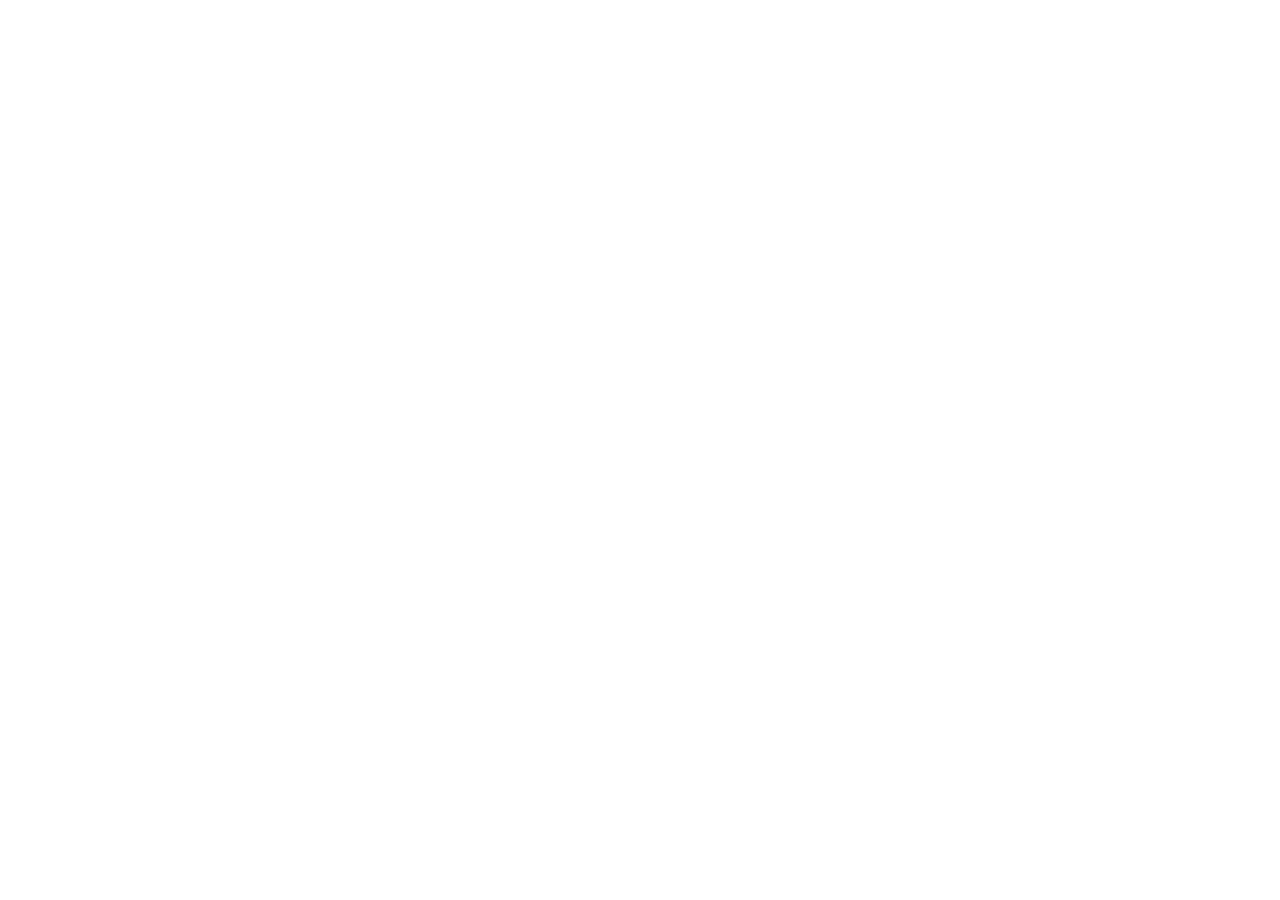
==== index.html @ 59ee5489 "Redirect office-ws.de → wolfgang-schmidt.eu" ====
<!DOCTYPE html>
<html lang="de">
<head>
  <meta charset="UTF-8">
  <meta http-equiv="refresh" content="0; url=https://wolfgang-schmidt.eu/">
  <link rel="canonical" href="https://wolfgang-schmidt.eu/" />
  <title>Weiterleitung…</title>
  <script>window.location.replace("https://wolfgang-schmidt.eu/" + window.location.pathname.substring(1) + window.location.search + window.location.hash);</script>
</head>
<body>
  <p>Diese Seite ist umgezogen. <a href="https://wolfgang-schmidt.eu/">Weiter zu wolfgang-schmidt.eu</a></p>
</body>
</html>
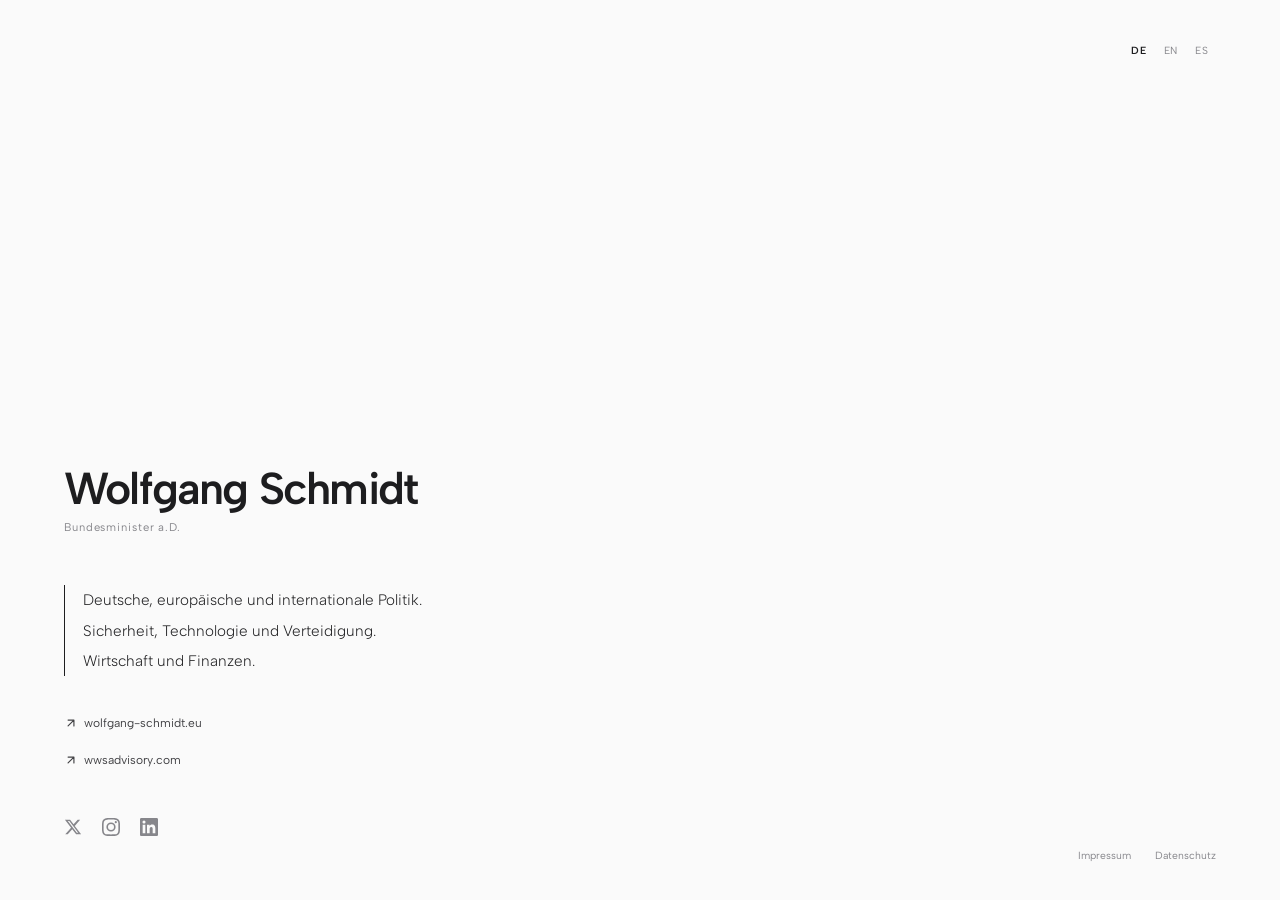
==== commit 629b973d: "office-ws.de: persoenliche Visitenkarte als helle Landing - Wolfgang Schmidt, Bundesminister a.D., D" ====
--- a/index.html
+++ b/index.html
@@ -1,13 +1,139 @@
 <!DOCTYPE html>
 <html lang="de">
 <head>
-  <meta charset="UTF-8">
-  <meta http-equiv="refresh" content="0; url=https://wolfgang-schmidt.eu/">
-  <link rel="canonical" href="https://wolfgang-schmidt.eu/" />
-  <title>Weiterleitung…</title>
-  <script>window.location.replace("https://wolfgang-schmidt.eu/" + window.location.pathname.substring(1) + window.location.search + window.location.hash);</script>
+<meta charset="UTF-8">
+<meta name="viewport" content="width=device-width, initial-scale=1.0">
+<title>Wolfgang Schmidt</title>
+<link rel="alternate" hreflang="de" href="https://office-ws.de/" />
+<link rel="alternate" hreflang="en" href="https://office-ws.de/?lang=en" />
+<link rel="alternate" hreflang="es" href="https://office-ws.de/?lang=es" />
+<style>
+  @font-face{font-family:'Albert Sans';font-style:normal;font-weight:300;font-display:swap;src:url('fonts/albert-sans-300.woff2') format('woff2')}
+  @font-face{font-family:'Albert Sans';font-style:normal;font-weight:400;font-display:swap;src:url('fonts/albert-sans-400.woff2') format('woff2')}
+  @font-face{font-family:'Albert Sans';font-style:normal;font-weight:600;font-display:swap;src:url('fonts/albert-sans-600.woff2') format('woff2')}
+
+  *,*::before,*::after{margin:0;padding:0;box-sizing:border-box}
+  :root{--bg:#fafafa;--fg:#1d1d1f;--muted:#86868b;--link:#424245;--sans:'Albert Sans',system-ui,sans-serif}
+
+  body{background:var(--bg);color:var(--fg);font-family:var(--sans);min-height:100dvh;display:flex;align-items:flex-end;padding:clamp(2rem,5vw,4rem);position:relative}
+
+  .lang{position:fixed;top:clamp(1.5rem,3vw,2.5rem);right:clamp(2rem,5vw,4rem);display:flex;gap:.1rem;font-size:.65rem;font-weight:400;letter-spacing:.04em;z-index:10}
+  .lang button{background:none;border:none;font-family:var(--sans);font-size:.65rem;color:var(--muted);padding:.35rem .5rem;border-radius:4px;cursor:pointer;transition:color .2s;letter-spacing:.04em}
+  .lang button:hover{color:var(--fg)}
+  .lang button.active{color:var(--fg);font-weight:600}
+
+  .main{max-width:480px;animation:up .8s cubic-bezier(.25,1,.5,1) both}
+  @keyframes up{from{opacity:0;transform:translateY(16px)}to{opacity:1;transform:translateY(0)}}
+
+  .name-big{font-size:clamp(2rem,5vw,2.8rem);font-weight:600;letter-spacing:-.04em;line-height:1;margin-bottom:.2em}
+  .role{font-size:.7rem;font-weight:400;color:var(--muted);letter-spacing:.08em;margin-bottom:clamp(2rem,4vw,3.5rem);transition:opacity .25s}
+
+  .lines{font-weight:300;font-size:.95rem;line-height:2;margin-bottom:2.5rem;padding-left:1.1rem;border-left:1.5px solid var(--fg);transition:opacity .25s}
+
+  .web{display:inline-flex;align-items:center;gap:.4rem;font-size:.75rem;font-weight:400;color:var(--link);text-decoration:none;margin-bottom:1.2rem;transition:color .2s}
+  .web:hover{color:var(--fg)}
+  .web svg{width:14px;height:14px;fill:none;stroke:currentColor;stroke-width:2;stroke-linecap:round;stroke-linejoin:round;transition:transform .2s}
+  .web:hover svg{transform:translateX(2px)}
+  .web-row{display:flex;flex-direction:column;gap:.2rem;margin-bottom:2rem}
+
+  .soc{display:flex;gap:1.25rem;align-items:center}
+  .soc a{color:var(--muted);transition:color .25s;display:flex}
+  .soc a:hover{color:var(--fg)}
+  .soc svg{width:18px;height:18px;fill:currentColor}
+
+  .foot{position:fixed;bottom:clamp(1.5rem,3vw,2.5rem);right:clamp(2rem,5vw,4rem);display:flex;gap:1.5rem;font-size:.65rem}
+  .foot a{color:var(--muted);text-decoration:none;transition:color .2s}
+  .foot a:hover{color:var(--fg)}
+
+  @media(max-width:600px){
+    body{align-items:center;padding:2rem 1.5rem;padding-top:4rem;flex-direction:column;justify-content:center}
+    .lang{top:1.2rem;right:1.5rem}
+    .foot{position:static;margin-top:3rem;align-self:flex-start}
+  }
+</style>
+<!-- Matomo -->
+<script>
+  var _paq = window._paq = window._paq || [];
+  _paq.push(['trackPageView']);
+  _paq.push(['enableLinkTracking']);
+  (function() {
+    var u="//schmidt-sabugal.de/matomo/";
+    _paq.push(['setTrackerUrl', u+'matomo.php']);
+    _paq.push(['setSiteId', '4']);
+    var d=document, g=d.createElement('script'), s=d.getElementsByTagName('script')[0];
+    g.async=true; g.src=u+'matomo.js'; s.parentNode.insertBefore(g,s);
+  })();
+</script>
+<!-- End Matomo Code -->
 </head>
 <body>
-  <p>Diese Seite ist umgezogen. <a href="https://wolfgang-schmidt.eu/">Weiter zu wolfgang-schmidt.eu</a></p>
+
+<div class="lang">
+  <button class="active" data-lang="de">DE</button>
+  <button data-lang="en">EN</button>
+  <button data-lang="es">ES</button>
+</div>
+
+<div class="main">
+  <div class="name-big">Wolfgang Schmidt</div>
+  <div class="role" id="role">Bundesminister a.D.</div>
+
+  <div class="lines" id="lines">
+    Deutsche, europäische und internationale Politik.<br>
+    Sicherheit, Technologie und Verteidigung.<br>
+    Wirtschaft und Finanzen.
+  </div>
+
+  <div class="web-row">
+    <a class="web" href="https://wolfgang-schmidt.eu">
+      <svg viewBox="0 0 24 24"><path d="M7 17L17 7M17 7H7M17 7V17"/></svg>
+      wolfgang-schmidt.eu
+    </a>
+    <a class="web" href="https://wwsadvisory.com">
+      <svg viewBox="0 0 24 24"><path d="M7 17L17 7M17 7H7M17 7V17"/></svg>
+      wwsadvisory.com
+    </a>
+  </div>
+
+  <div class="soc">
+    <a href="https://x.com/W_Schmidt_" aria-label="X" target="_blank" rel="noopener"><svg viewBox="0 0 24 24"><path d="M18.244 2.25h3.308l-7.227 8.26 8.502 11.24H16.17l-5.214-6.817L4.99 21.75H1.68l7.73-8.835L1.254 2.25H8.08l4.713 6.231zm-1.161 17.52h1.833L7.084 4.126H5.117z"/></svg></a>
+    <a href="https://www.instagram.com/wowashamburg/" aria-label="Instagram" target="_blank" rel="noopener"><svg viewBox="0 0 24 24"><path d="M12 2.163c3.204 0 3.584.012 4.85.07 3.252.148 4.771 1.691 4.919 4.919.058 1.265.069 1.645.069 4.849 0 3.205-.012 3.584-.069 4.849-.149 3.225-1.664 4.771-4.919 4.919-1.266.058-1.644.07-4.85.07-3.204 0-3.584-.012-4.849-.07-3.26-.149-4.771-1.699-4.919-4.92-.058-1.265-.07-1.644-.07-4.849 0-3.204.013-3.583.07-4.849.149-3.227 1.664-4.771 4.919-4.919 1.266-.057 1.645-.069 4.849-.069zM12 0C8.741 0 8.333.014 7.053.072 2.695.272.273 2.69.073 7.052.014 8.333 0 8.741 0 12c0 3.259.014 3.668.072 4.948.2 4.358 2.618 6.78 6.98 6.98C8.333 23.986 8.741 24 12 24c3.259 0 3.668-.014 4.948-.072 4.354-.2 6.782-2.618 6.979-6.98.059-1.28.073-1.689.073-4.948 0-3.259-.014-3.667-.072-4.947-.196-4.354-2.617-6.78-6.979-6.98C15.668.014 15.259 0 12 0zm0 5.838a6.162 6.162 0 100 12.324 6.162 6.162 0 000-12.324zM12 16a4 4 0 110-8 4 4 0 010 8zm6.406-11.845a1.44 1.44 0 100 2.881 1.44 1.44 0 000-2.881z"/></svg></a>
+    <a href="https://www.linkedin.com/in/wolfgang-schmidt-germany" aria-label="LinkedIn" target="_blank" rel="noopener"><svg viewBox="0 0 24 24"><path d="M20.447 20.452h-3.554v-5.569c0-1.328-.027-3.037-1.852-3.037-1.853 0-2.136 1.445-2.136 2.939v5.667H9.351V9h3.414v1.561h.046c.477-.9 1.637-1.85 3.37-1.85 3.601 0 4.267 2.37 4.267 5.455v6.286zM5.337 7.433a2.062 2.062 0 01-2.063-2.065 2.064 2.064 0 112.063 2.065zm1.782 13.019H3.555V9h3.564v11.452zM22.225 0H1.771C.792 0 0 .774 0 1.729v20.542C0 23.227.792 24 1.771 24h20.451C23.2 24 24 23.227 24 22.271V1.729C24 .774 23.2 0 22.222 0h.003z"/></svg></a>
+  </div>
+</div>
+
+<div class="foot">
+  <a href="impressum.html" id="foot-impr">Impressum</a>
+  <a href="datenschutz.html" id="foot-dsgvo">Datenschutz</a>
+</div>
+
+<script>
+const i18n = {
+  de: { role: 'Bundesminister a.D.', lines: 'Deutsche, europäische und internationale Politik.<br>Sicherheit, Technologie und Verteidigung.<br>Wirtschaft und Finanzen.', impr: 'Impressum', dsgvo: 'Datenschutz', imprHref: 'impressum.html', dsgvoHref: 'datenschutz.html', lang: 'de' },
+  en: { role: 'Former Federal Minister', lines: 'German, European and international politics.<br>Security, technology and defence.<br>Economy and finance.', impr: 'Legal Notice', dsgvo: 'Privacy Policy', imprHref: 'impressum.en.html', dsgvoHref: 'datenschutz.en.html', lang: 'en' },
+  es: { role: 'Ex Ministro Federal', lines: 'Política alemana, europea e internacional.<br>Seguridad, tecnología y defensa.<br>Economía y finanzas.', impr: 'Aviso legal', dsgvo: 'Privacidad', imprHref: 'impressum.es.html', dsgvoHref: 'datenschutz.es.html', lang: 'es' }
+};
+const linesEl = document.getElementById('lines'), roleEl = document.getElementById('role'), imprEl = document.getElementById('foot-impr'), dsgvoEl = document.getElementById('foot-dsgvo');
+const buttons = document.querySelectorAll('.lang button');
+function setLang(lang) {
+  const t = i18n[lang];
+  if (!t) return;
+  linesEl.style.opacity = '0'; roleEl.style.opacity = '0';
+  setTimeout(() => {
+    linesEl.innerHTML = t.lines; roleEl.textContent = t.role;
+    imprEl.textContent = t.impr; imprEl.setAttribute('href', t.imprHref);
+    dsgvoEl.textContent = t.dsgvo; dsgvoEl.setAttribute('href', t.dsgvoHref);
+    document.documentElement.lang = t.lang;
+    linesEl.style.opacity = '1'; roleEl.style.opacity = '1';
+  }, 200);
+  buttons.forEach(b => b.classList.toggle('active', b.dataset.lang === lang));
+}
+buttons.forEach(b => b.addEventListener('click', () => setLang(b.dataset.lang)));
+
+// URL-Parameter ?lang=en|es respektieren
+const urlLang = new URLSearchParams(window.location.search).get('lang');
+if (urlLang && i18n[urlLang] && urlLang !== 'de') setLang(urlLang);
+</script>
+
 </body>
 </html>
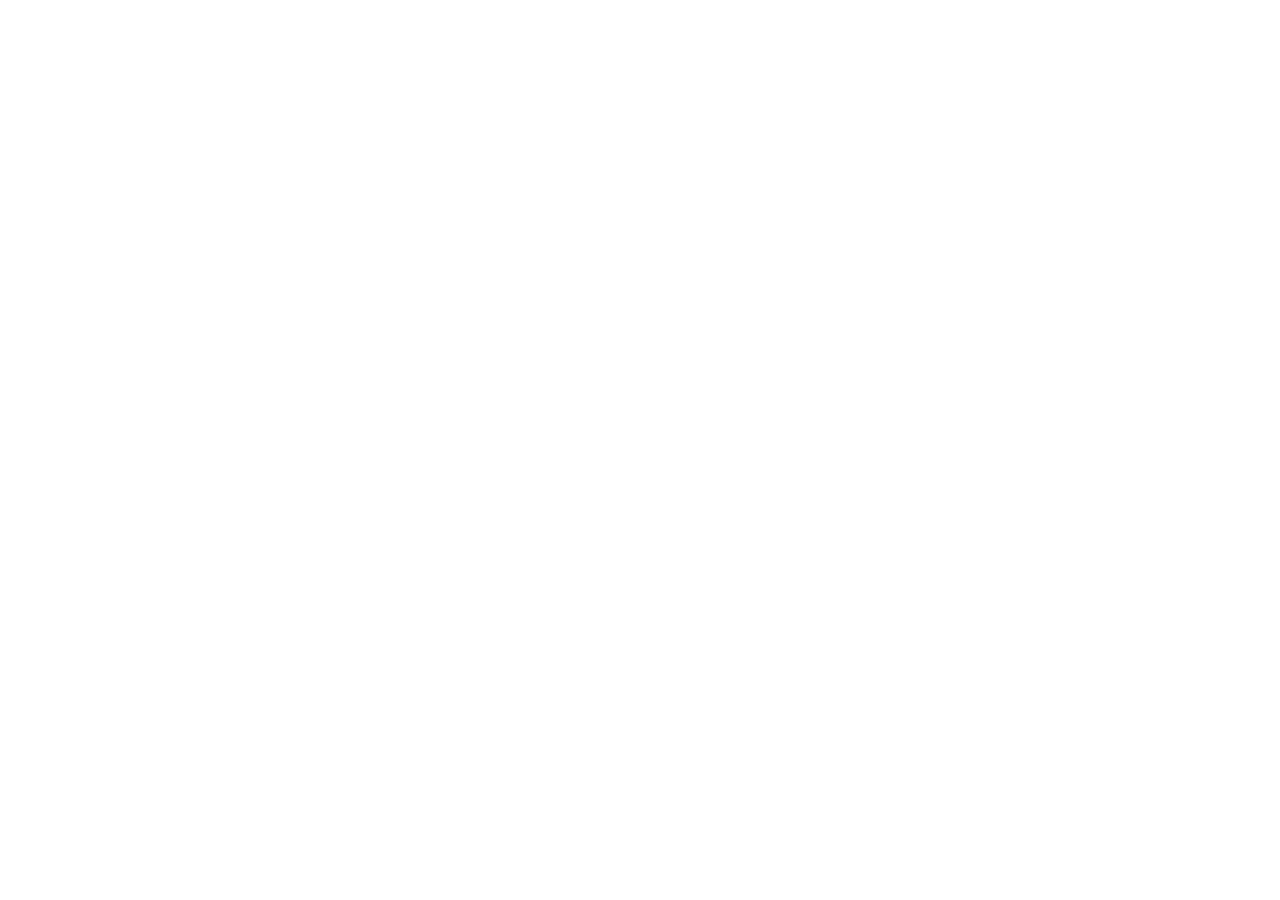
==== commit b940ed81: "office-ws.de: zurueck zu reinem Redirect auf wolfgang-schmidt.eu Symmetrisch zu wws-advisory.de -> w" ====
--- a/index.html
+++ b/index.html
@@ -1,139 +1,16 @@
 <!DOCTYPE html>
 <html lang="de">
 <head>
-<meta charset="UTF-8">
-<meta name="viewport" content="width=device-width, initial-scale=1.0">
-<title>Wolfgang Schmidt</title>
-<link rel="alternate" hreflang="de" href="https://office-ws.de/" />
-<link rel="alternate" hreflang="en" href="https://office-ws.de/?lang=en" />
-<link rel="alternate" hreflang="es" href="https://office-ws.de/?lang=es" />
-<style>
-  @font-face{font-family:'Albert Sans';font-style:normal;font-weight:300;font-display:swap;src:url('fonts/albert-sans-300.woff2') format('woff2')}
-  @font-face{font-family:'Albert Sans';font-style:normal;font-weight:400;font-display:swap;src:url('fonts/albert-sans-400.woff2') format('woff2')}
-  @font-face{font-family:'Albert Sans';font-style:normal;font-weight:600;font-display:swap;src:url('fonts/albert-sans-600.woff2') format('woff2')}
-
-  *,*::before,*::after{margin:0;padding:0;box-sizing:border-box}
-  :root{--bg:#fafafa;--fg:#1d1d1f;--muted:#86868b;--link:#424245;--sans:'Albert Sans',system-ui,sans-serif}
-
-  body{background:var(--bg);color:var(--fg);font-family:var(--sans);min-height:100dvh;display:flex;align-items:flex-end;padding:clamp(2rem,5vw,4rem);position:relative}
-
-  .lang{position:fixed;top:clamp(1.5rem,3vw,2.5rem);right:clamp(2rem,5vw,4rem);display:flex;gap:.1rem;font-size:.65rem;font-weight:400;letter-spacing:.04em;z-index:10}
-  .lang button{background:none;border:none;font-family:var(--sans);font-size:.65rem;color:var(--muted);padding:.35rem .5rem;border-radius:4px;cursor:pointer;transition:color .2s;letter-spacing:.04em}
-  .lang button:hover{color:var(--fg)}
-  .lang button.active{color:var(--fg);font-weight:600}
-
-  .main{max-width:480px;animation:up .8s cubic-bezier(.25,1,.5,1) both}
-  @keyframes up{from{opacity:0;transform:translateY(16px)}to{opacity:1;transform:translateY(0)}}
-
-  .name-big{font-size:clamp(2rem,5vw,2.8rem);font-weight:600;letter-spacing:-.04em;line-height:1;margin-bottom:.2em}
-  .role{font-size:.7rem;font-weight:400;color:var(--muted);letter-spacing:.08em;margin-bottom:clamp(2rem,4vw,3.5rem);transition:opacity .25s}
-
-  .lines{font-weight:300;font-size:.95rem;line-height:2;margin-bottom:2.5rem;padding-left:1.1rem;border-left:1.5px solid var(--fg);transition:opacity .25s}
-
-  .web{display:inline-flex;align-items:center;gap:.4rem;font-size:.75rem;font-weight:400;color:var(--link);text-decoration:none;margin-bottom:1.2rem;transition:color .2s}
-  .web:hover{color:var(--fg)}
-  .web svg{width:14px;height:14px;fill:none;stroke:currentColor;stroke-width:2;stroke-linecap:round;stroke-linejoin:round;transition:transform .2s}
-  .web:hover svg{transform:translateX(2px)}
-  .web-row{display:flex;flex-direction:column;gap:.2rem;margin-bottom:2rem}
-
-  .soc{display:flex;gap:1.25rem;align-items:center}
-  .soc a{color:var(--muted);transition:color .25s;display:flex}
-  .soc a:hover{color:var(--fg)}
-  .soc svg{width:18px;height:18px;fill:currentColor}
-
-  .foot{position:fixed;bottom:clamp(1.5rem,3vw,2.5rem);right:clamp(2rem,5vw,4rem);display:flex;gap:1.5rem;font-size:.65rem}
-  .foot a{color:var(--muted);text-decoration:none;transition:color .2s}
-  .foot a:hover{color:var(--fg)}
-
-  @media(max-width:600px){
-    body{align-items:center;padding:2rem 1.5rem;padding-top:4rem;flex-direction:column;justify-content:center}
-    .lang{top:1.2rem;right:1.5rem}
-    .foot{position:static;margin-top:3rem;align-self:flex-start}
-  }
-</style>
-<!-- Matomo -->
-<script>
-  var _paq = window._paq = window._paq || [];
-  _paq.push(['trackPageView']);
-  _paq.push(['enableLinkTracking']);
-  (function() {
-    var u="//schmidt-sabugal.de/matomo/";
-    _paq.push(['setTrackerUrl', u+'matomo.php']);
-    _paq.push(['setSiteId', '4']);
-    var d=document, g=d.createElement('script'), s=d.getElementsByTagName('script')[0];
-    g.async=true; g.src=u+'matomo.js'; s.parentNode.insertBefore(g,s);
-  })();
-</script>
-<!-- End Matomo Code -->
+  <meta charset="UTF-8">
+  <meta name="viewport" content="width=device-width, initial-scale=1.0">
+  <meta http-equiv="refresh" content="0; url=https://wolfgang-schmidt.eu/?mtm_source=office-ws.de&mtm_medium=redirect">
+  <link rel="canonical" href="https://wolfgang-schmidt.eu/" />
+  <title>Weiterleitung…</title>
+  <script>window.location.replace("https://wolfgang-schmidt.eu/?mtm_source=office-ws.de&mtm_medium=redirect" + window.location.pathname.substring(1) + window.location.search + window.location.hash);</script>
+  <style>body{font-family:system-ui,-apple-system,sans-serif;max-width:520px;margin:80px auto;padding:0 24px;color:#1d1d1f;line-height:1.5}</style>
 </head>
 <body>
-
-<div class="lang">
-  <button class="active" data-lang="de">DE</button>
-  <button data-lang="en">EN</button>
-  <button data-lang="es">ES</button>
-</div>
-
-<div class="main">
-  <div class="name-big">Wolfgang Schmidt</div>
-  <div class="role" id="role">Bundesminister a.D.</div>
-
-  <div class="lines" id="lines">
-    Deutsche, europäische und internationale Politik.<br>
-    Sicherheit, Technologie und Verteidigung.<br>
-    Wirtschaft und Finanzen.
-  </div>
-
-  <div class="web-row">
-    <a class="web" href="https://wolfgang-schmidt.eu">
-      <svg viewBox="0 0 24 24"><path d="M7 17L17 7M17 7H7M17 7V17"/></svg>
-      wolfgang-schmidt.eu
-    </a>
-    <a class="web" href="https://wwsadvisory.com">
-      <svg viewBox="0 0 24 24"><path d="M7 17L17 7M17 7H7M17 7V17"/></svg>
-      wwsadvisory.com
-    </a>
-  </div>
-
-  <div class="soc">
-    <a href="https://x.com/W_Schmidt_" aria-label="X" target="_blank" rel="noopener"><svg viewBox="0 0 24 24"><path d="M18.244 2.25h3.308l-7.227 8.26 8.502 11.24H16.17l-5.214-6.817L4.99 21.75H1.68l7.73-8.835L1.254 2.25H8.08l4.713 6.231zm-1.161 17.52h1.833L7.084 4.126H5.117z"/></svg></a>
-    <a href="https://www.instagram.com/wowashamburg/" aria-label="Instagram" target="_blank" rel="noopener"><svg viewBox="0 0 24 24"><path d="M12 2.163c3.204 0 3.584.012 4.85.07 3.252.148 4.771 1.691 4.919 4.919.058 1.265.069 1.645.069 4.849 0 3.205-.012 3.584-.069 4.849-.149 3.225-1.664 4.771-4.919 4.919-1.266.058-1.644.07-4.85.07-3.204 0-3.584-.012-4.849-.07-3.26-.149-4.771-1.699-4.919-4.92-.058-1.265-.07-1.644-.07-4.849 0-3.204.013-3.583.07-4.849.149-3.227 1.664-4.771 4.919-4.919 1.266-.057 1.645-.069 4.849-.069zM12 0C8.741 0 8.333.014 7.053.072 2.695.272.273 2.69.073 7.052.014 8.333 0 8.741 0 12c0 3.259.014 3.668.072 4.948.2 4.358 2.618 6.78 6.98 6.98C8.333 23.986 8.741 24 12 24c3.259 0 3.668-.014 4.948-.072 4.354-.2 6.782-2.618 6.979-6.98.059-1.28.073-1.689.073-4.948 0-3.259-.014-3.667-.072-4.947-.196-4.354-2.617-6.78-6.979-6.98C15.668.014 15.259 0 12 0zm0 5.838a6.162 6.162 0 100 12.324 6.162 6.162 0 000-12.324zM12 16a4 4 0 110-8 4 4 0 010 8zm6.406-11.845a1.44 1.44 0 100 2.881 1.44 1.44 0 000-2.881z"/></svg></a>
-    <a href="https://www.linkedin.com/in/wolfgang-schmidt-germany" aria-label="LinkedIn" target="_blank" rel="noopener"><svg viewBox="0 0 24 24"><path d="M20.447 20.452h-3.554v-5.569c0-1.328-.027-3.037-1.852-3.037-1.853 0-2.136 1.445-2.136 2.939v5.667H9.351V9h3.414v1.561h.046c.477-.9 1.637-1.85 3.37-1.85 3.601 0 4.267 2.37 4.267 5.455v6.286zM5.337 7.433a2.062 2.062 0 01-2.063-2.065 2.064 2.064 0 112.063 2.065zm1.782 13.019H3.555V9h3.564v11.452zM22.225 0H1.771C.792 0 0 .774 0 1.729v20.542C0 23.227.792 24 1.771 24h20.451C23.2 24 24 23.227 24 22.271V1.729C24 .774 23.2 0 22.222 0h.003z"/></svg></a>
-  </div>
-</div>
-
-<div class="foot">
-  <a href="impressum.html" id="foot-impr">Impressum</a>
-  <a href="datenschutz.html" id="foot-dsgvo">Datenschutz</a>
-</div>
-
-<script>
-const i18n = {
-  de: { role: 'Bundesminister a.D.', lines: 'Deutsche, europäische und internationale Politik.<br>Sicherheit, Technologie und Verteidigung.<br>Wirtschaft und Finanzen.', impr: 'Impressum', dsgvo: 'Datenschutz', imprHref: 'impressum.html', dsgvoHref: 'datenschutz.html', lang: 'de' },
-  en: { role: 'Former Federal Minister', lines: 'German, European and international politics.<br>Security, technology and defence.<br>Economy and finance.', impr: 'Legal Notice', dsgvo: 'Privacy Policy', imprHref: 'impressum.en.html', dsgvoHref: 'datenschutz.en.html', lang: 'en' },
-  es: { role: 'Ex Ministro Federal', lines: 'Política alemana, europea e internacional.<br>Seguridad, tecnología y defensa.<br>Economía y finanzas.', impr: 'Aviso legal', dsgvo: 'Privacidad', imprHref: 'impressum.es.html', dsgvoHref: 'datenschutz.es.html', lang: 'es' }
-};
-const linesEl = document.getElementById('lines'), roleEl = document.getElementById('role'), imprEl = document.getElementById('foot-impr'), dsgvoEl = document.getElementById('foot-dsgvo');
-const buttons = document.querySelectorAll('.lang button');
-function setLang(lang) {
-  const t = i18n[lang];
-  if (!t) return;
-  linesEl.style.opacity = '0'; roleEl.style.opacity = '0';
-  setTimeout(() => {
-    linesEl.innerHTML = t.lines; roleEl.textContent = t.role;
-    imprEl.textContent = t.impr; imprEl.setAttribute('href', t.imprHref);
-    dsgvoEl.textContent = t.dsgvo; dsgvoEl.setAttribute('href', t.dsgvoHref);
-    document.documentElement.lang = t.lang;
-    linesEl.style.opacity = '1'; roleEl.style.opacity = '1';
-  }, 200);
-  buttons.forEach(b => b.classList.toggle('active', b.dataset.lang === lang));
-}
-buttons.forEach(b => b.addEventListener('click', () => setLang(b.dataset.lang)));
-
-// URL-Parameter ?lang=en|es respektieren
-const urlLang = new URLSearchParams(window.location.search).get('lang');
-if (urlLang && i18n[urlLang] && urlLang !== 'de') setLang(urlLang);
-</script>
-
+  <p>Diese Seite ist umgezogen.</p>
+  <p>Sie werden weitergeleitet zu <a href="https://wolfgang-schmidt.eu/">wolfgang-schmidt.eu</a>.</p>
 </body>
 </html>
